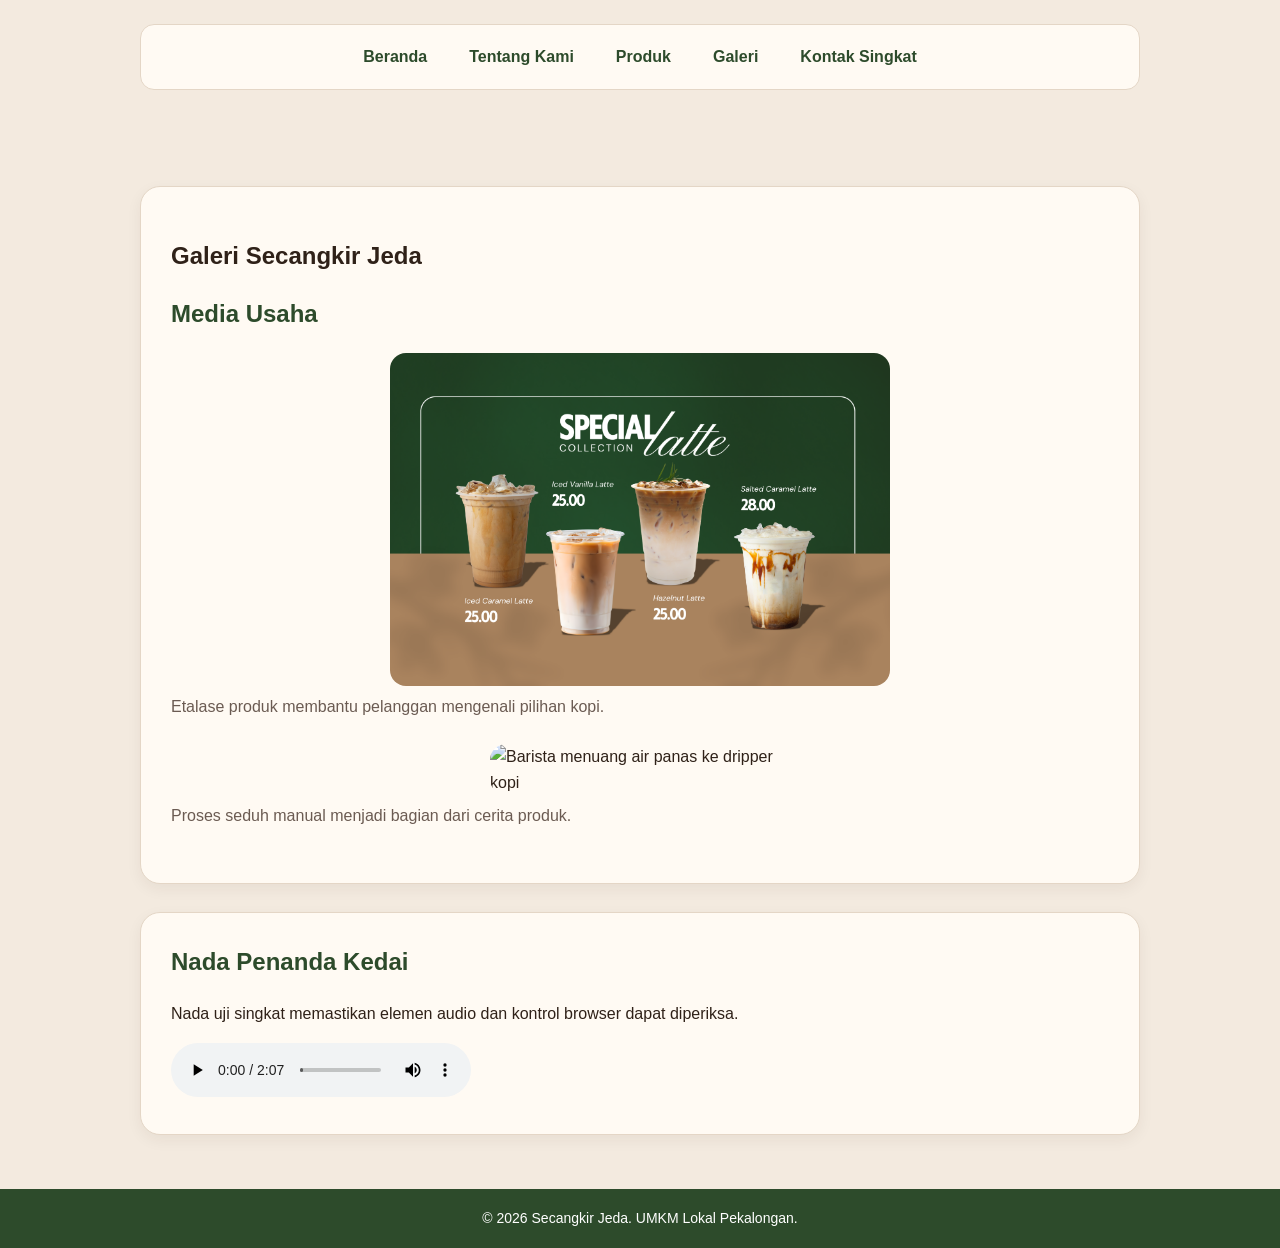
==== galeri.html @ 3f893637 "feat: tambah media dan katalog" ====
<!doctype html>
<html lang="id">
  <head>
    <meta charset="utf-8" />
    <meta name="viewport" content="width=device-width, initial-scale=1" />
    <title>Produk Kopi Nusa - Website UMKM</title>
    <link rel="stylesheet" href="css/style.css" />
  </head>

  <body>
    <a class="skip-link" href="#konten">Lewati ke konten utama</a>
    <header class="site-header">
        <div class="page">
            <nav class="navbar" aria-label="Navigasi utama">
                <a href="index.html">Beranda</a>
                <a href="tentang.html">Tentang Kami</a>
                <a href="produk.html">Produk</a>
                <a href="galeri.html">Galeri</a>
                <a href="index.html#kontak">Kontak Singkat</a>
            </nav>
        </div>
    </header>
    
      <main id="konten" class="page">

      <section class="products-section" aria-labelledby="media-title">
          <h1>Galeri Secangkir Jeda</h1>

          <h2 id="media-title">Media Usaha</h2>

          <figure>
            <img
                  src="assets/images/latte.png"
                  alt="Etalase Secangkir Jeda berisi kemasan kopi lokal"
                  class="latte-image"
            />
              <figcaption>
                  Etalase produk membantu pelanggan mengenali pilihan kopi.
              </figcaption>
          </figure>

          <figure>
            <img
                src="assets/images/proses-seduh.svg"
                alt="Barista menuang air panas ke dripper kopi"
                class="process-image"
            />
              <figcaption>
                  Proses seduh manual menjadi bagian dari cerita produk.
              </figcaption>
          </figure>
      </section>

      <section class="products-section" aria-labelledby="audio-title">
          <h2 id="audio-title">Nada Penanda Kedai</h2>

          <p id="audio-note">
              Nada uji singkat memastikan elemen audio dan kontrol browser dapat diperiksa.
          </p>

          <audio
              controls
              aria-describedby="audio-note"
              src="assets/audio/cafe-music.mp3"
          >
              Browser Anda tidak mendukung pemutar audio.
          </audio>
      </section>

  </main>

    <footer class="site-footer">
        <div class="page">
            <p>&copy; 2026 Secangkir Jeda. UMKM Lokal Pekalongan.</p>
        </div>
    </footer>
    
  </body>
</html>
---- css/style.css ----
body {
    margin: 0;
    color: #2f2118;
    background: #f3eadf;
    font-family: Arial, sans-serif;
    line-height: 1.6;
}

.page {
    max-width: 1000px;
    margin: 0 auto;
    padding: 24px;
}

.skip-link {
    position: absolute;
    top: -50px;
    left: 20px;
    z-index: 10;
    padding: 10px 16px;
    color: white;
    background: #2d4b2b;
    text-decoration: none;
    border-radius: 8px;
}

.skip-link:focus {
    top: 20px;
}

.site-header {
    padding-bottom: 20px;
}

.navbar {
    display: flex;
    justify-content: center;
    gap: 10px;
    padding: 10px;
    background: #fffaf3;
    border: 1px solid #e4d6c6;
    border-radius: 14px;
}

.navbar a {
    padding: 9px 16px;
    color: #2d4b2b;
    font-weight: bold;
    text-decoration: none;
    border-radius: 10px;
}

.navbar a:hover,
.navbar a:focus {
    color: white;
    background: #2d4b2b;
}

a:focus,
button:focus {
    outline: 3px solid #c79562;
    outline-offset: 3px;
}

.hero {
    display: flex;
    align-items: center;
    gap: 40px;
    padding: 50px;
    color: white;
    background: #2d4b2b;
    border-radius: 28px;
    box-shadow: 0 8px 20px rgba(47, 33, 24, 0.12);
}

.hero-content {
    flex: 1;
}

.eyebrow {
    margin: 0 0 8px;
    color: #e7c99e;
    font-size: 13px;
    font-weight: bold;
    letter-spacing: 0.15em;
    text-transform: uppercase;
}

.hero h1 {
    margin: 0 0 12px;
    font-size: 48px;
    line-height: 1.1;
}

.hero-content > p:not(.eyebrow) {
    margin: 0 0 28px;
    font-size: 17px;
}

.hero-image {
    flex: 0 0 330px;
}

.hero-image img {
    display: block;
    width: 100%;
    height: 250px;
    object-fit: cover;
    background: #f6f0e8;
    border-radius: 22px;
}

button {
    padding: 13px 20px;
    color: #2f2118;
    font-weight: bold;
    cursor: pointer;
    background: #dcb183;
    border: none;
    border-radius: 10px;
}

button:hover {
    background: #efd0a8;
}

.products-section,
.contact-section,
.about-section {
    margin-top: 28px;
    padding: 30px;
    background: #fffaf3;
    border: 1px solid #e4d6c6;
    border-radius: 20px;
    box-shadow: 0 5px 15px rgba(47, 33, 24, 0.06);
}

.products-section h2,
.contact-section h2,
.about-section h1,
.about-section h2 {
    margin-top: 0;
    color: #2d4b2b;
}

.product-card {
    display: grid;
    grid-template-columns: 1fr 300px;
    gap: 30px;
    align-items: center;
}

.menu-content {
    grid-column: 1;
}

.menu-image {
    grid-column: 2;
    width: 300px;
    height: 250px;
    object-fit: cover;
    border-radius: 16px;
}

.products {
    margin: 0;
    padding-left: 24px;
}

.products li {
    margin-bottom: 10px;
}

.products li:last-child {
    margin-bottom: 0;
}

.contact-section h3 {
    margin-top: 20px;
    margin-bottom: 6px;
    color: #7a4f2b;
}

.contact-section h3:first-of-type {
    margin-top: 0;
}

.contact-section p {
    margin: 0 0 8px;
}

.contact-section a {
    color: #2d4b2b;
    font-weight: bold;
}

.about-section p {
    max-width: 750px;
}

.about-section ul {
    padding-left: 24px;
}

.site-footer {
    margin-top: 30px;
    color: white;
    background: #2d4b2b;
}

.site-footer .page {
    padding-top: 18px;
    padding-bottom: 18px;
}

.site-footer p {
    margin: 0;
    text-align: center;
    font-size: 14px;
}


@media (max-width: 700px) {
    .page {
        padding: 16px;
    }

    .navbar {
        flex-direction: column;
    }

    .hero {
        flex-direction: column;
        align-items: stretch;
        padding: 30px;
    }

    .hero h1 {
        font-size: 38px;
    }

    .hero-image {
        flex: none;
    }

    .hero-image img {
        height: 220px;
    }

    .product-card {
        grid-template-columns: 1fr;
    }

    .menu-content,
    .menu-image {
        grid-column: 1;
    }

    .menu-image {
        width: 100%;
        max-width: 300px;
        height: 220px;
        margin: 0 auto;
    }
}

img {
    max-width: 100%;
    height: auto;
}

figure {
    margin: 0 0 24px;
}

figcaption {
    margin-top: 8px;
    color: #6b5b52;
}

table {
    width: 100%;
    border-collapse: collapse;
}

caption {
    margin-bottom: 8px;
    font-weight: 700;
    text-align: left;
}

th,
td {
    padding: 10px;
    text-align: left;
    border: 1px solid #dccbbc;
}

.products-section table {
    margin-top: 16px;
}

.products-section th {
    color: #2d4b2b;
    background: #f3eadf;
}

.products-section td,
.products-section th {
    vertical-align: middle;
}

.gallery-section {
    margin-top: 28px;
    padding: 30px;
    background: #fffaf3;
    border: 1px solid #e4d6c6;
    border-radius: 20px;
    box-shadow: 0 5px 15px rgba(47, 33, 24, 0.06);
}

.gallery-section h2 {
    margin-top: 0;
    color: #2d4b2b;
}

.gallery-section figure {
    margin: 20px 0;
}

.gallery-section figcaption {
    color: #6b5b52;
}

.gallery-section audio {
    width: 100%;
    max-width: 500px;
}

.process-image {
    display: block;
    width: 300px;
    max-width: 100%;
    margin: 0 auto;
    border-radius: 16px;
}

.latte-image {
    display: block;
    width: 500px;
    max-width: 100%;
    border-radius: 16px;
    margin: 0 auto;
}
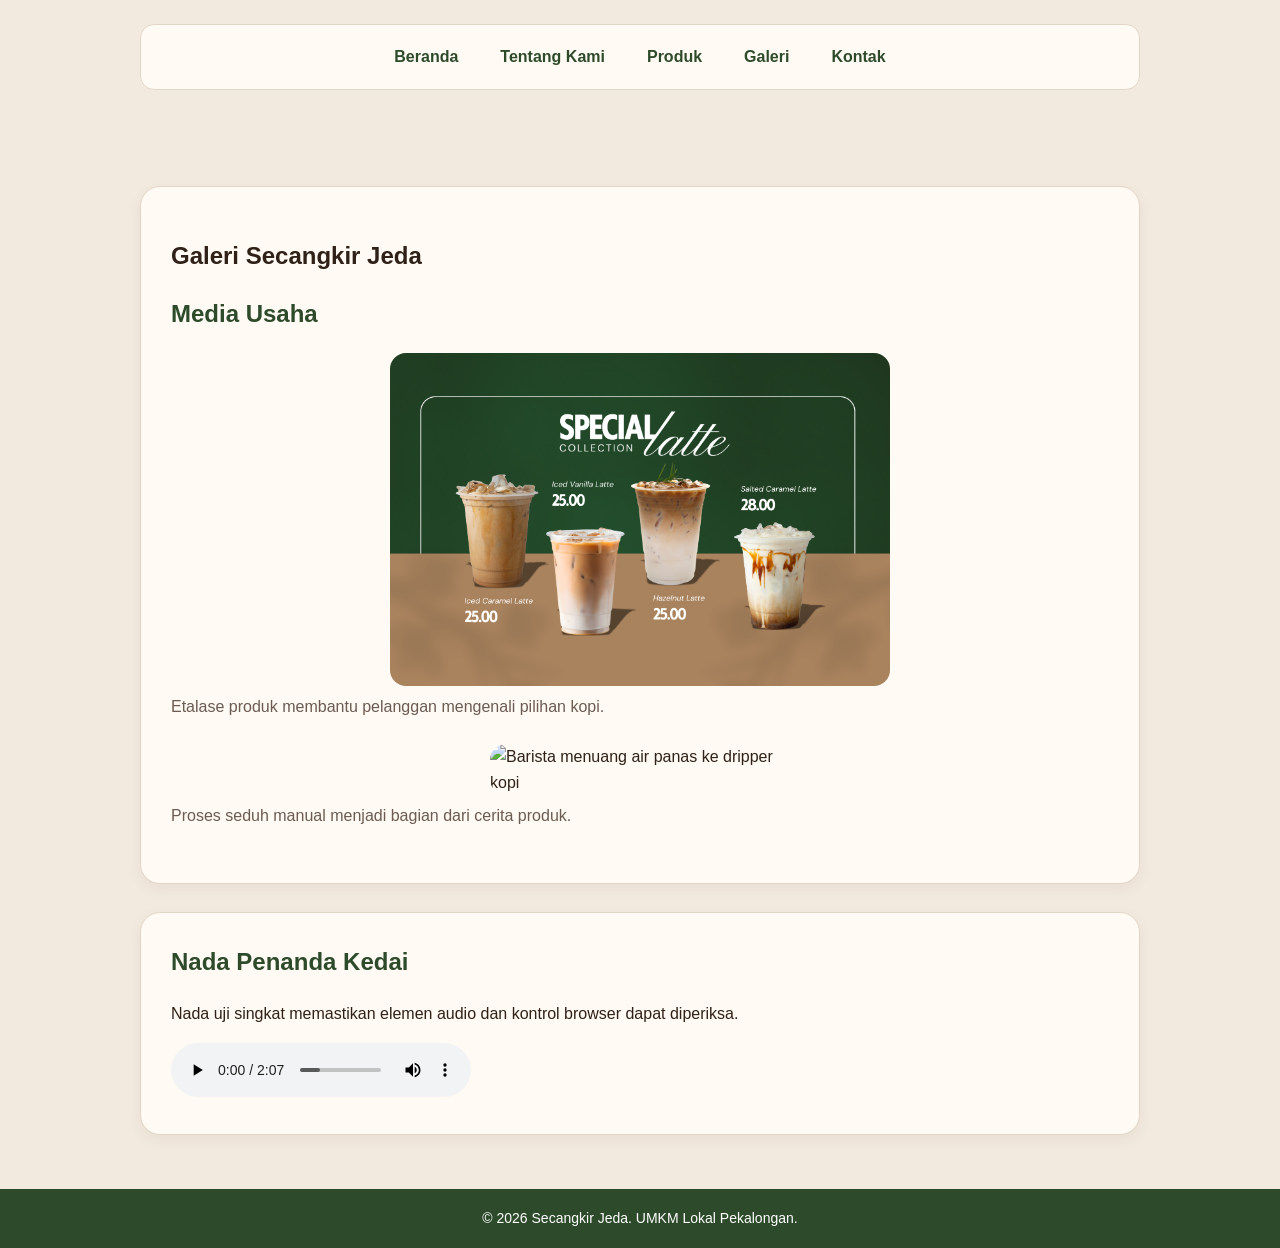
==== commit 837bd8cb: "feat: tambah form kontak aksesibel dan preview" ====
--- a/galeri.html
+++ b/galeri.html
@@ -11,12 +11,12 @@
     <a class="skip-link" href="#konten">Lewati ke konten utama</a>
     <header class="site-header">
         <div class="page">
-            <nav class="navbar" aria-label="Navigasi utama">
+            <nav class="nav" aria-label="Navigasi utama">
                 <a href="index.html">Beranda</a>
                 <a href="tentang.html">Tentang Kami</a>
                 <a href="produk.html">Produk</a>
                 <a href="galeri.html">Galeri</a>
-                <a href="index.html#kontak">Kontak Singkat</a>
+                <a href="kontak.html">Kontak</a>
             </nav>
         </div>
     </header>
--- a/css/style.css
+++ b/css/style.css
@@ -32,7 +32,7 @@
     padding-bottom: 20px;
 }
 
-.navbar {
+.nav {
     display: flex;
     justify-content: center;
     gap: 10px;
@@ -42,7 +42,7 @@
     border-radius: 14px;
 }
 
-.navbar a {
+.nav a {
     padding: 9px 16px;
     color: #2d4b2b;
     font-weight: bold;
@@ -50,16 +50,10 @@
     border-radius: 10px;
 }
 
-.navbar a:hover,
-.navbar a:focus {
+.nav a:hover,
+.nav a:focus {
     color: white;
     background: #2d4b2b;
-}
-
-a:focus,
-button:focus {
-    outline: 3px solid #c79562;
-    outline-offset: 3px;
 }
 
 .hero {
@@ -351,4 +345,9 @@
     max-width: 100%;
     border-radius: 16px;
     margin: 0 auto;
-}+}
+
+.field { margin-bottom: 16px; }
+.field label { display: block; margin-bottom: 6px; }
+fieldset { margin: 0 0 16px; }
+#preview-form { padding: 16px; white-space: pre-wrap; background: white; border: 1px solid #dccbbc; }
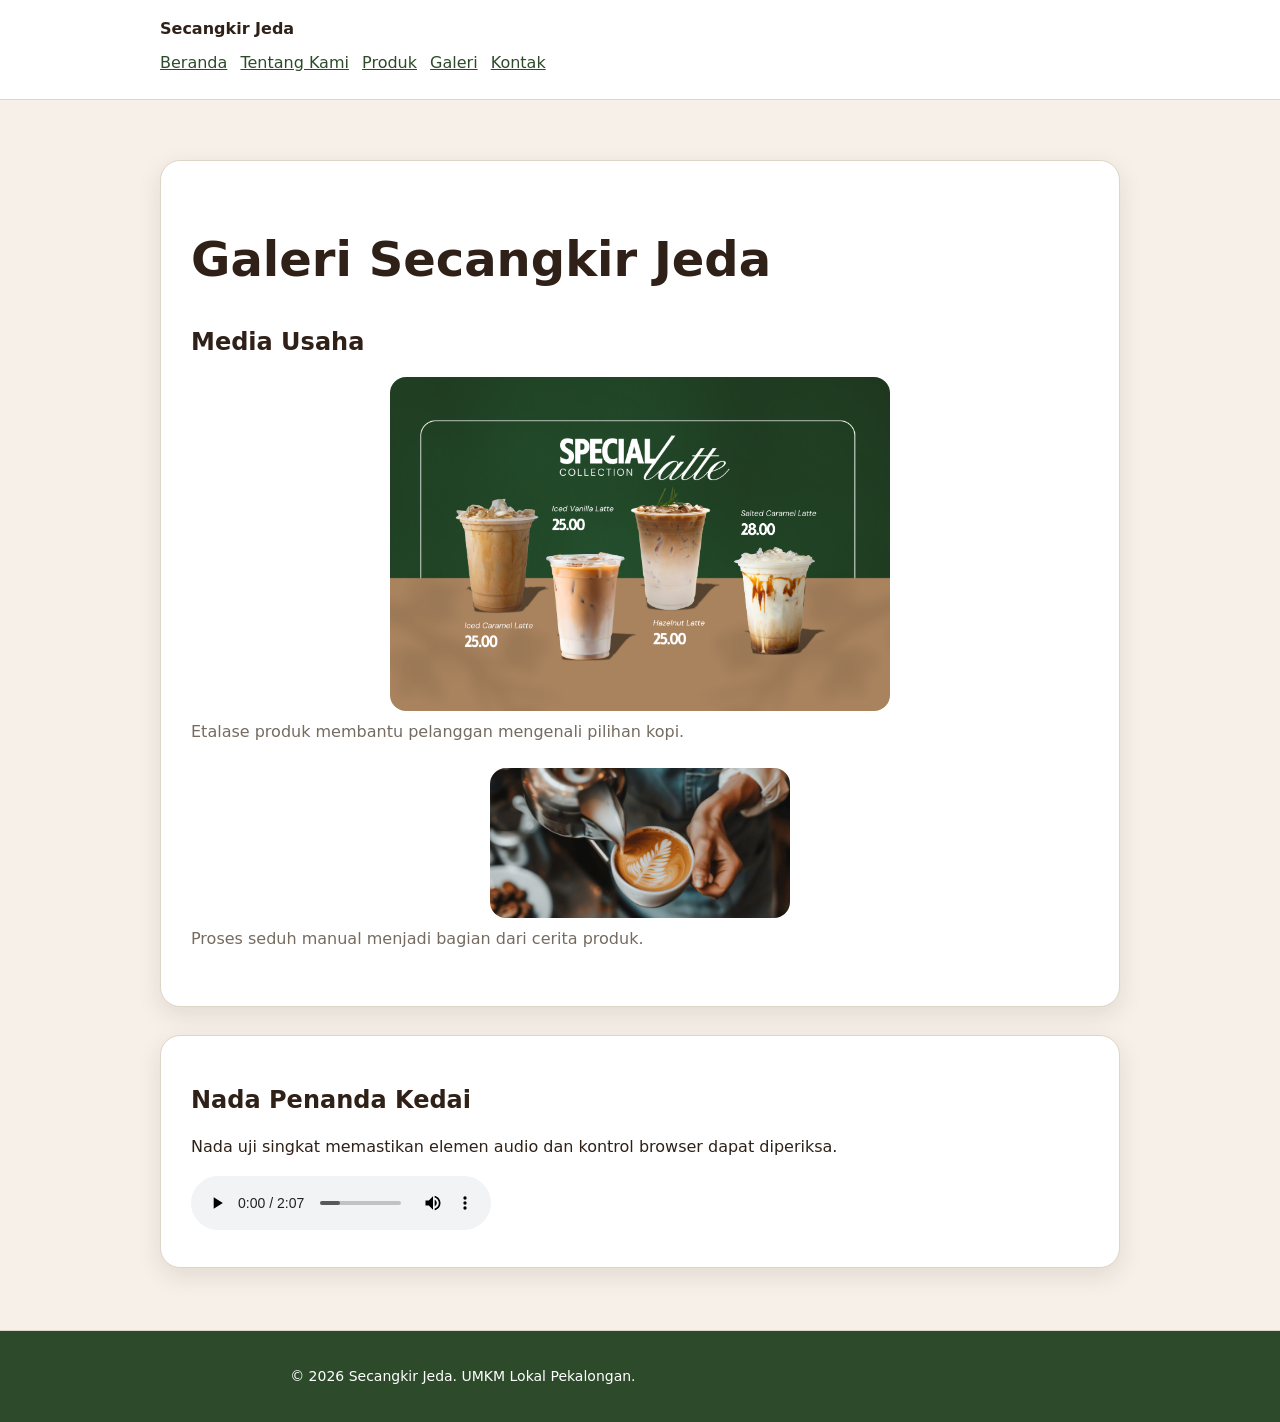
==== commit 94110be3: "feat: bangun fondasi css dan design token" ====
--- a/galeri.html
+++ b/galeri.html
@@ -10,15 +10,16 @@
   <body>
     <a class="skip-link" href="#konten">Lewati ke konten utama</a>
     <header class="site-header">
-        <div class="page">
-            <nav class="nav" aria-label="Navigasi utama">
-                <a href="index.html">Beranda</a>
-                <a href="tentang.html">Tentang Kami</a>
-                <a href="produk.html">Produk</a>
-                <a href="galeri.html">Galeri</a>
-                <a href="kontak.html">Kontak</a>
-            </nav>
-        </div>
+       <nav class="nav" aria-label="Navigasi utama">
+            <a class="brand" href="index.html">Secangkir Jeda</a>
+            <ul>
+                <li><a href="index.html">Beranda</a></li>
+                <li><a href="tentang.html">Tentang Kami</a></li>
+                <li><a href="produk.html">Produk</a></li>
+                <li><a href="galeri.html">Galeri</a></li>
+                <li><a href="kontak.html">Kontak</a></li>
+            </ul>
+        </nav>
     </header>
     
       <main id="konten" class="page">
@@ -28,7 +29,7 @@
 
           <h2 id="media-title">Media Usaha</h2>
 
-          <figure>
+          <figure class="media-card">
             <img
                   src="assets/images/latte.png"
                   alt="Etalase Secangkir Jeda berisi kemasan kopi lokal"
@@ -39,9 +40,9 @@
               </figcaption>
           </figure>
 
-          <figure>
+          <figure class="media-card">
             <img
-                src="assets/images/proses-seduh.svg"
+                src="assets/images/seduh.jpeg"
                 alt="Barista menuang air panas ke dripper kopi"
                 class="process-image"
             />
--- a/css/style.css
+++ b/css/style.css
@@ -1,74 +1,69 @@
+:root {
+  --color-primary: #2d4b2b;
+  --color-primary-strong: #203820;
+  --color-text: #2f2118;
+  --color-muted: #756b60;
+  --color-surface: #ffffff;
+  --color-surface-soft: #f6f0e8;
+  --color-border: #ded5c9;
+  --color-focus: #dcb183;
+  --space-1: 0.5rem;
+  --space-2: 0.5rem;
+  --space-3: 1rem;
+  --space-4: 0.5rem;
+  --space-5: 2rem;
+  --radius-sm: 0.5rem;
+  --radius-md: 0.875rem;
+  --shadow-card: 0 0.5rem 1.5rem rgb(47 33 24 / 0.1);
+}
+
+*,
+*::before,
+*::after {
+  box-sizing: border-box;
+}
+
+html { color-scheme: light; }
+
 body {
-    margin: 0;
-    color: #2f2118;
-    background: #f3eadf;
-    font-family: Arial, sans-serif;
-    line-height: 1.6;
-}
-
-.page {
-    max-width: 1000px;
-    margin: 0 auto;
-    padding: 24px;
-}
+  margin: 0;
+  color: var(--color-text);
+  background: var(--color-surface-soft);
+  font-family: system-ui, -apple-system, BlinkMacSystemFont, "Segoe UI", sans-serif;
+  font-size: 1rem;
+  line-height: 1.6;
+}
+
+img { max-width: 100%; height: auto; }
+a { color: var(--color-primary); }
+a:hover { color: var(--color-primary-strong); }
+:focus-visible { outline: 3px solid var(--color-focus); outline-offset: 3px; }
+
 
 .skip-link {
-    position: absolute;
-    top: -50px;
-    left: 20px;
-    z-index: 10;
-    padding: 10px 16px;
-    color: white;
-    background: #2d4b2b;
-    text-decoration: none;
-    border-radius: 8px;
-}
-
-.skip-link:focus {
-    top: 20px;
-}
-
-.site-header {
-    padding-bottom: 20px;
-}
-
-.nav {
-    display: flex;
-    justify-content: center;
-    gap: 10px;
-    padding: 10px;
-    background: #fffaf3;
-    border: 1px solid #e4d6c6;
-    border-radius: 14px;
-}
-
-.nav a {
-    padding: 9px 16px;
-    color: #2d4b2b;
-    font-weight: bold;
-    text-decoration: none;
-    border-radius: 10px;
-}
-
-.nav a:hover,
-.nav a:focus {
-    color: white;
-    background: #2d4b2b;
-}
+  position: absolute;
+  top: -5rem;
+  left: var(--space-3);
+  padding: var(--space-2) var(--space-3);
+  color: var(--color-surface);
+  background: var(--color-text);
+}
+.skip-link:focus { top: var(--space-3); }
+
 
 .hero {
-    display: flex;
-    align-items: center;
-    gap: 40px;
     padding: 50px;
     color: white;
-    background: #2d4b2b;
+    background: var(--color-primary);
     border-radius: 28px;
-    box-shadow: 0 8px 20px rgba(47, 33, 24, 0.12);
+    box-shadow: var(--shadow-card);
 }
 
 .hero-content {
-    flex: 1;
+    display: inline-block;
+    width: 55%;
+    margin-right: 20px;
+    font-size: 1rem;
 }
 
 .eyebrow {
@@ -92,7 +87,8 @@
 }
 
 .hero-image {
-    flex: 0 0 330px;
+    display: inline-block;
+    width: 330px;
 }
 
 .hero-image img {
@@ -118,61 +114,163 @@
     background: #efd0a8;
 }
 
+.site-header,
+.site-footer {
+  padding: var(--space-3) var(--space-4);
+  background: var(--color-surface);
+  border-bottom: 1px solid var(--color-border);
+}
+.site-footer {
+  margin-top: var(--space-5);
+  color: var(--color-muted);
+  text-align: center;
+  border-top: 1px solid var(--color-border);
+  border-bottom: 0;
+}
+.nav,
+.page { width: min(100% - 2rem, 60rem); margin-inline: auto; }
+.brand {
+  display: inline-block;
+  margin-bottom: var(--space-2);
+  color: var(--color-text);
+  font-weight: 800;
+  text-decoration: none;
+}
+.nav ul { padding: 0; margin: 0; list-style: none; }
+.nav li { display: inline-block; margin: 0 var(--space-2) var(--space-1) 0; }
+.nav a[aria-current="page"] {
+  padding: var(--space-1) var(--space-2);
+  color: var(--color-primary-strong);
+  font-weight: 700;
+  text-decoration: none;
+  background: var(--color-focus);
+  border-radius: var(--radius-sm);
+}
+.page { padding-block: var(--space-5); }
+
+button:focus-visible { outline: 3px solid #dcb183; outline-offset: 3px; }
+
+.hero {
+  padding: var(--space-5);
+  color: var(--color-surface);
+  background: var(--color-primary);
+  border-radius: var(--radius-md);
+}
+
+h1,
+h2,
+h3 { line-height: 1.2; text-wrap: balance; }
+h1 { font-size: clamp(2rem, 6vw, 3rem); }
+p,
+li { max-width: 68ch; }
+.eyebrow { color: var(--color-primary); font-weight: 800; letter-spacing: 0.08em; text-transform: uppercase; }
+.hero .eyebrow { color: var(--color-focus)}
+.price { color: var(--color-primary-strong); font-weight: 800; }
+
+.button,
+button {
+  display: inline-block;
+  padding: var(--space-2) var(--space-3);
+  color: var(--color-surface);
+  font: inherit;
+  font-weight: 700;
+  text-decoration: none;
+  cursor: pointer;
+  background: var(--color-primary);
+  border: 0;
+  border-radius: var(--radius-sm);
+}
+
+.button:hover,
+button:hover { color: var(--color-surface); background: var(--color-primary-strong); }
+.hero button { color: var(--color-text); background: var(--color-focus); }
+.hero button:hover { color: var(--color-text); background: #fde68a; }
+
+.product-card,
+table,
+form {
+  margin-block: var(--space-3);
+  padding: var(--space-3);
+  background: var(--color-surface);
+  border: 1px solid var(--color-border);
+  border-radius: var(--radius-md);
+  box-shadow: var(--shadow-card);
+}
+
+.media-card {
+  padding: 0;
+  background: transparent;
+  border: none;
+  box-shadow: none;
+}
+
+figure { margin-inline: 0; }
+figcaption,
+caption { color: var(--color-muted); }
+table { width: 100%; border-collapse: collapse; border-radius: 0; }
+caption { margin-bottom: var(--space-2); font-weight: 700; text-align: left; }
+th,
+td { padding: var(--space-2); text-align: left; border: 1px solid var(--color-border); }
+th { background: var(--color-surface-soft); }
+
+.field { margin-bottom: var(--space-3); }
+.field label,
+legend { display: block; margin-bottom: var(--space-1); font-weight: 700; }
+.field input,
+.field select,
+.field textarea {
+  width: 100%;
+  padding: var(--space-2);
+  color: inherit;
+  font: inherit;
+  background: var(--color-surface);
+  border: 1px solid var(--color-border);
+  border-radius: var(--radius-sm);
+}
+input[type="radio"],
+input[type="checkbox"] { width: auto; }
+fieldset {
+  margin: 0 0 var(--space-3);
+  padding: var(--space-3);
+  border: 1px solid var(--color-border);
+  border-radius: var(--radius-sm);
+}
+audio { max-width: 100%; }
+#preview-form {
+  padding: var(--space-3);
+  white-space: pre-wrap;
+  background: var(--color-surface);
+  border: 1px solid var(--color-border);
+  border-radius: var(--radius-sm);
+}
+.product-card img {
+    width: 200px;
+    height: 200px;
+    object-fit: cover;
+    border-radius: 10px;
+}
+
+
+
+.products {
+    margin: 0;
+    padding-left: 24px;
+}
+
 .products-section,
 .contact-section,
 .about-section {
     margin-top: 28px;
     padding: 30px;
-    background: #fffaf3;
-    border: 1px solid #e4d6c6;
+    background: var(--color-surface);
+    border: 1px solid  var(--color-border);
     border-radius: 20px;
-    box-shadow: 0 5px 15px rgba(47, 33, 24, 0.06);
-}
-
-.products-section h2,
-.contact-section h2,
-.about-section h1,
-.about-section h2 {
-    margin-top: 0;
-    color: #2d4b2b;
-}
-
-.product-card {
-    display: grid;
-    grid-template-columns: 1fr 300px;
-    gap: 30px;
-    align-items: center;
-}
-
-.menu-content {
-    grid-column: 1;
-}
-
-.menu-image {
-    grid-column: 2;
-    width: 300px;
-    height: 250px;
-    object-fit: cover;
-    border-radius: 16px;
-}
-
-.products {
-    margin: 0;
-    padding-left: 24px;
-}
-
-.products li {
-    margin-bottom: 10px;
-}
-
-.products li:last-child {
-    margin-bottom: 0;
-}
-
+    box-shadow: var(--shadow-card);
+}
 .contact-section h3 {
     margin-top: 20px;
     margin-bottom: 6px;
-    color: #7a4f2b;
+    color: var(--color-primary);
 }
 
 .contact-section h3:first-of-type {
@@ -184,7 +282,7 @@
 }
 
 .contact-section a {
-    color: #2d4b2b;
+    color:  var(--color-primary);
     font-weight: bold;
 }
 
@@ -198,8 +296,8 @@
 
 .site-footer {
     margin-top: 30px;
-    color: white;
-    background: #2d4b2b;
+    color: var(--color-surface);
+    background: var(--color-primary);
 }
 
 .site-footer .page {
@@ -213,51 +311,6 @@
     font-size: 14px;
 }
 
-
-@media (max-width: 700px) {
-    .page {
-        padding: 16px;
-    }
-
-    .navbar {
-        flex-direction: column;
-    }
-
-    .hero {
-        flex-direction: column;
-        align-items: stretch;
-        padding: 30px;
-    }
-
-    .hero h1 {
-        font-size: 38px;
-    }
-
-    .hero-image {
-        flex: none;
-    }
-
-    .hero-image img {
-        height: 220px;
-    }
-
-    .product-card {
-        grid-template-columns: 1fr;
-    }
-
-    .menu-content,
-    .menu-image {
-        grid-column: 1;
-    }
-
-    .menu-image {
-        width: 100%;
-        max-width: 300px;
-        height: 220px;
-        margin: 0 auto;
-    }
-}
-
 img {
     max-width: 100%;
     height: auto;
@@ -269,7 +322,7 @@
 
 figcaption {
     margin-top: 8px;
-    color: #6b5b52;
+    color: var(--color-muted);
 }
 
 table {
@@ -287,7 +340,7 @@
 td {
     padding: 10px;
     text-align: left;
-    border: 1px solid #dccbbc;
+    border: 1px solid var(--color-border);
 }
 
 .products-section table {
@@ -295,8 +348,8 @@
 }
 
 .products-section th {
-    color: #2d4b2b;
-    background: #f3eadf;
+    color: var(--color-primary);
+    background: var(--color-surface-soft);
 }
 
 .products-section td,
@@ -307,15 +360,15 @@
 .gallery-section {
     margin-top: 28px;
     padding: 30px;
-    background: #fffaf3;
-    border: 1px solid #e4d6c6;
+    background: var(--color-surface);
+    border: 1px solid var(--color-border);
     border-radius: 20px;
-    box-shadow: 0 5px 15px rgba(47, 33, 24, 0.06);
+    box-shadow: var(--shadow-card);
 }
 
 .gallery-section h2 {
     margin-top: 0;
-    color: #2d4b2b;
+    color: var(--color-primary);
 }
 
 .gallery-section figure {
@@ -323,7 +376,7 @@
 }
 
 .gallery-section figcaption {
-    color: #6b5b52;
+    color: var(--color-muted);
 }
 
 .gallery-section audio {
@@ -345,9 +398,4 @@
     max-width: 100%;
     border-radius: 16px;
     margin: 0 auto;
-}
-
-.field { margin-bottom: 16px; }
-.field label { display: block; margin-bottom: 6px; }
-fieldset { margin: 0 0 16px; }
-#preview-form { padding: 16px; white-space: pre-wrap; background: white; border: 1px solid #dccbbc; }+}
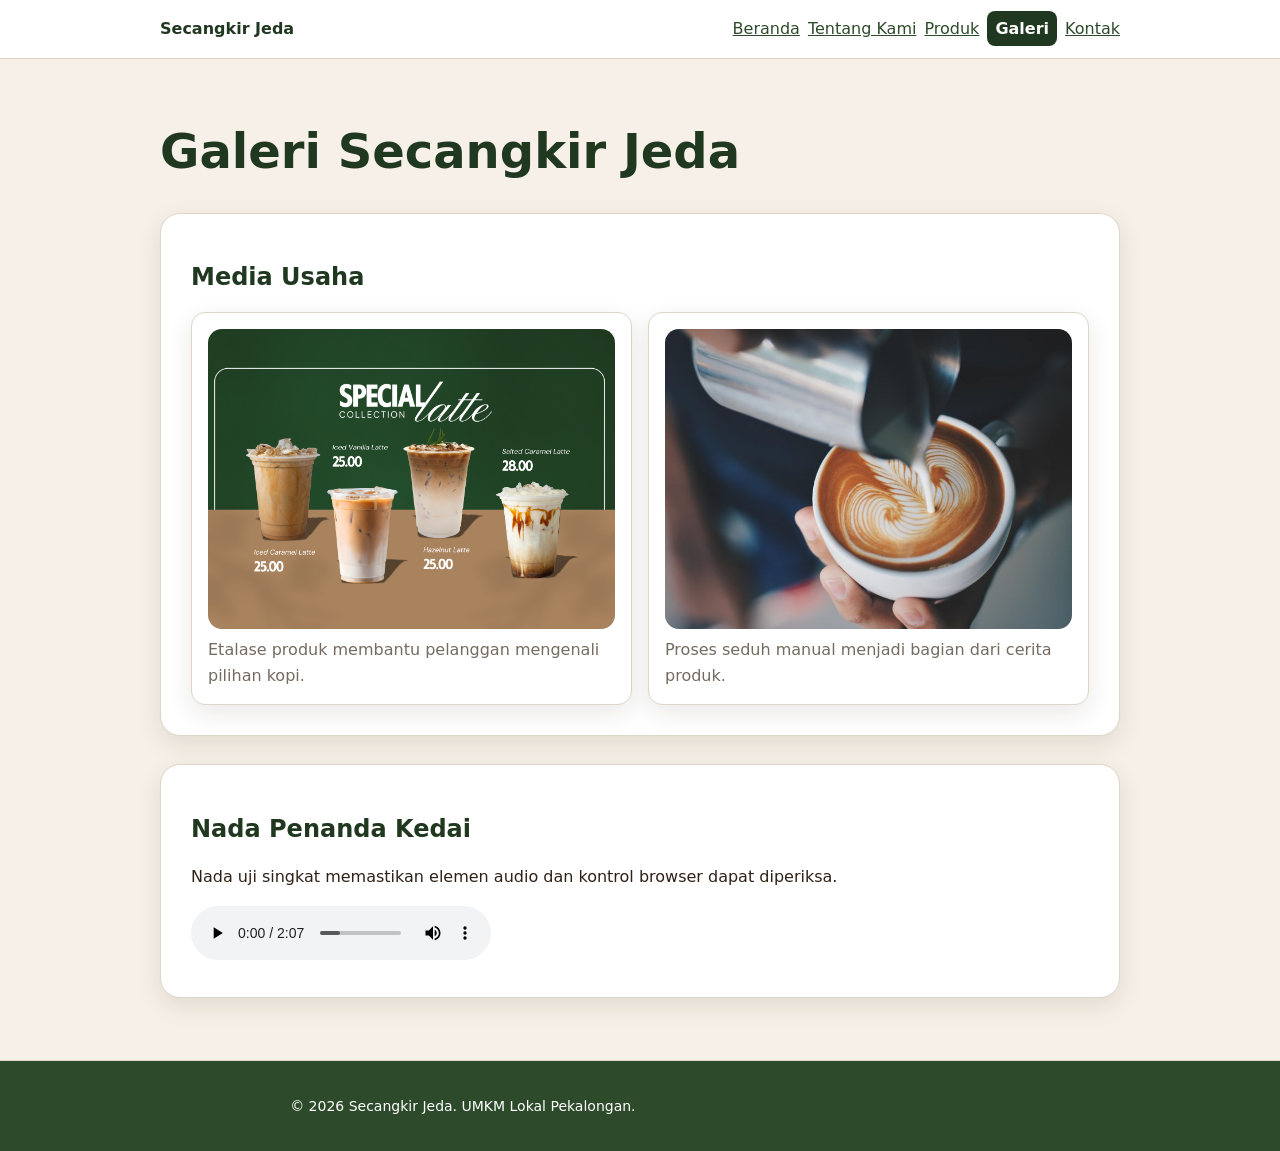
==== commit 87857c29: "feat: bangun layout flexbox dan grid" ====
--- a/galeri.html
+++ b/galeri.html
@@ -16,41 +16,40 @@
                 <li><a href="index.html">Beranda</a></li>
                 <li><a href="tentang.html">Tentang Kami</a></li>
                 <li><a href="produk.html">Produk</a></li>
-                <li><a href="galeri.html">Galeri</a></li>
+                <li><a aria-current="page" href="galeri.html">Galeri</a></li>
                 <li><a href="kontak.html">Kontak</a></li>
             </ul>
         </nav>
     </header>
     
       <main id="konten" class="page">
+        <h1>Galeri Secangkir Jeda</h1>
+        <section class="products-section" aria-labelledby="media-title">
+            <h2 id="media-title">Media Usaha</h2>
+            <div class="gallery-grid">
+                <figure class="media-card">
+                    <img
+                        src="assets/images/latte.png"
+                        alt="Etalase Secangkir Jeda berisi kemasan kopi lokal"
+                        class="latte-image"
+                    />
+                    <figcaption>
+                        Etalase produk membantu pelanggan mengenali pilihan kopi.
+                    </figcaption>
+                </figure>
 
-      <section class="products-section" aria-labelledby="media-title">
-          <h1>Galeri Secangkir Jeda</h1>
-
-          <h2 id="media-title">Media Usaha</h2>
-
-          <figure class="media-card">
-            <img
-                  src="assets/images/latte.png"
-                  alt="Etalase Secangkir Jeda berisi kemasan kopi lokal"
-                  class="latte-image"
-            />
-              <figcaption>
-                  Etalase produk membantu pelanggan mengenali pilihan kopi.
-              </figcaption>
-          </figure>
-
-          <figure class="media-card">
-            <img
-                src="assets/images/seduh.jpeg"
-                alt="Barista menuang air panas ke dripper kopi"
-                class="process-image"
-            />
-              <figcaption>
-                  Proses seduh manual menjadi bagian dari cerita produk.
-              </figcaption>
-          </figure>
-      </section>
+                <figure class="media-card">
+                    <img
+                        src="assets/images/proses_seduh.jpeg"
+                        alt="Barista menuang air panas ke dripper kopi"
+                        class="process-image"
+                    />
+                    <figcaption>
+                        Proses seduh manual menjadi bagian dari cerita produk.
+                    </figcaption>
+                </figure>
+            </div>
+        </section>
 
       <section class="products-section" aria-labelledby="audio-title">
           <h2 id="audio-title">Nada Penanda Kedai</h2>
--- a/css/style.css
+++ b/css/style.css
@@ -39,7 +39,6 @@
 a:hover { color: var(--color-primary-strong); }
 :focus-visible { outline: 3px solid var(--color-focus); outline-offset: 3px; }
 
-
 .skip-link {
   position: absolute;
   top: -5rem;
@@ -50,7 +49,6 @@
 }
 .skip-link:focus { top: var(--space-3); }
 
-
 .hero {
     padding: 50px;
     color: white;
@@ -61,7 +59,7 @@
 
 .hero-content {
     display: inline-block;
-    width: 55%;
+    width: 75%;
     margin-right: 20px;
     font-size: 1rem;
 }
@@ -79,6 +77,7 @@
     margin: 0 0 12px;
     font-size: 48px;
     line-height: 1.1;
+    color: white;
 }
 
 .hero-content > p:not(.eyebrow) {
@@ -132,7 +131,7 @@
 .brand {
   display: inline-block;
   margin-bottom: var(--space-2);
-  color: var(--color-text);
+  color: var(--color-primary-strong);
   font-weight: 800;
   text-decoration: none;
 }
@@ -140,10 +139,10 @@
 .nav li { display: inline-block; margin: 0 var(--space-2) var(--space-1) 0; }
 .nav a[aria-current="page"] {
   padding: var(--space-1) var(--space-2);
-  color: var(--color-primary-strong);
+  color: white;
   font-weight: 700;
   text-decoration: none;
-  background: var(--color-focus);
+  background: var(--color-primary-strong);
   border-radius: var(--radius-sm);
 }
 .page { padding-block: var(--space-5); }
@@ -159,7 +158,7 @@
 
 h1,
 h2,
-h3 { line-height: 1.2; text-wrap: balance; }
+h3 { line-height: 1.2; text-wrap: balance; color: var(--color-primary-strong); }
 h1 { font-size: clamp(2rem, 6vw, 3rem); }
 p,
 li { max-width: 68ch; }
@@ -243,18 +242,17 @@
   border: 1px solid var(--color-border);
   border-radius: var(--radius-sm);
 }
+
 .product-card img {
-    width: 200px;
-    height: 200px;
+    width: 300px;
+    height: 300px;
     object-fit: cover;
     border-radius: 10px;
 }
 
-
-
 .products {
     margin: 0;
-    padding-left: 24px;
+    padding: 0;
 }
 
 .products-section,
@@ -283,7 +281,6 @@
 
 .contact-section a {
     color:  var(--color-primary);
-    font-weight: bold;
 }
 
 .about-section p {
@@ -398,4 +395,100 @@
     max-width: 100%;
     border-radius: 16px;
     margin: 0 auto;
+}
+
+.nav {
+  display: flex;
+  gap: var(--space-3);
+  align-items: center;
+  justify-content: space-between;
+}
+.brand { margin-bottom: 0; }
+.nav ul { display: flex; gap: var(--space-2); flex-wrap: wrap; }
+.nav li { margin: 0; }
+
+.product-card { 
+    position: relative;
+    display: flex;
+    flex-direction: column;
+}
+.product-badge {
+    position: absolute;
+    top: -0.75rem;
+    left: var(--space-3);
+    align-self: flex-start;
+    padding: 0.25rem var(--space-3);
+    color: var(--color-surface);
+    font-size: 0.875rem;
+    font-weight: 800;
+    background: var(--color-primary);
+    border-radius: var(--radius-sm);
+}
+.card-actions {
+    display: flex;
+    gap: var(--space-2);
+    align-items: center;
+    flex-wrap: wrap;
+    margin-top: auto;
+}
+
+.hero {
+    display: grid;
+    grid-template-columns: 1.2fr 0.8fr;
+    gap: var(--space-4);
+    align-items: center;
+    
+}
+.hero-image { width: 100%; border-radius: var(--radius-md); }
+
+.product-grid,
+.gallery-grid {
+    display: grid;
+    grid-template-columns: repeat(3, minmax(0, 1fr));
+    gap: var(--space-3);
+}
+.gallery-grid { grid-template-columns: repeat(2, minmax(0, 1fr)); }
+
+.gallery-grid figure {
+    margin: 0;
+    padding: var(--space-3);
+    background: var(--color-surface);
+    border: 1px solid var(--color-border);
+    border-radius: var(--radius-md);
+    box-shadow: var(--shadow-card);
+}
+
+.gallery-grid img {
+    display: block;
+    width: 100%;
+    height: 300px;
+    object-fit: cover;
+    border-radius: var(--radius-md);
+}
+
+.frappe-card {
+  display: flex;
+  flex-direction: row;
+  align-items: center;
+  gap: var(--space-5);
+}
+
+.frappe-card img {
+  width: 280px;
+  height: auto;
+  border-radius: var(--radius-md);
+  flex-shrink: 0;
+}
+
+.frappe-badge {
+    position: absolute;
+    top: -0.75rem;
+    left: 50%;
+    transform: translateX(-50%);
+    padding: 0.25rem var(--space-3);
+    color: var(--color-surface);
+    font-size: 1rem;
+    font-weight: 800;
+    background: var(--color-primary);
+    border-radius: var(--radius-sm);
 }
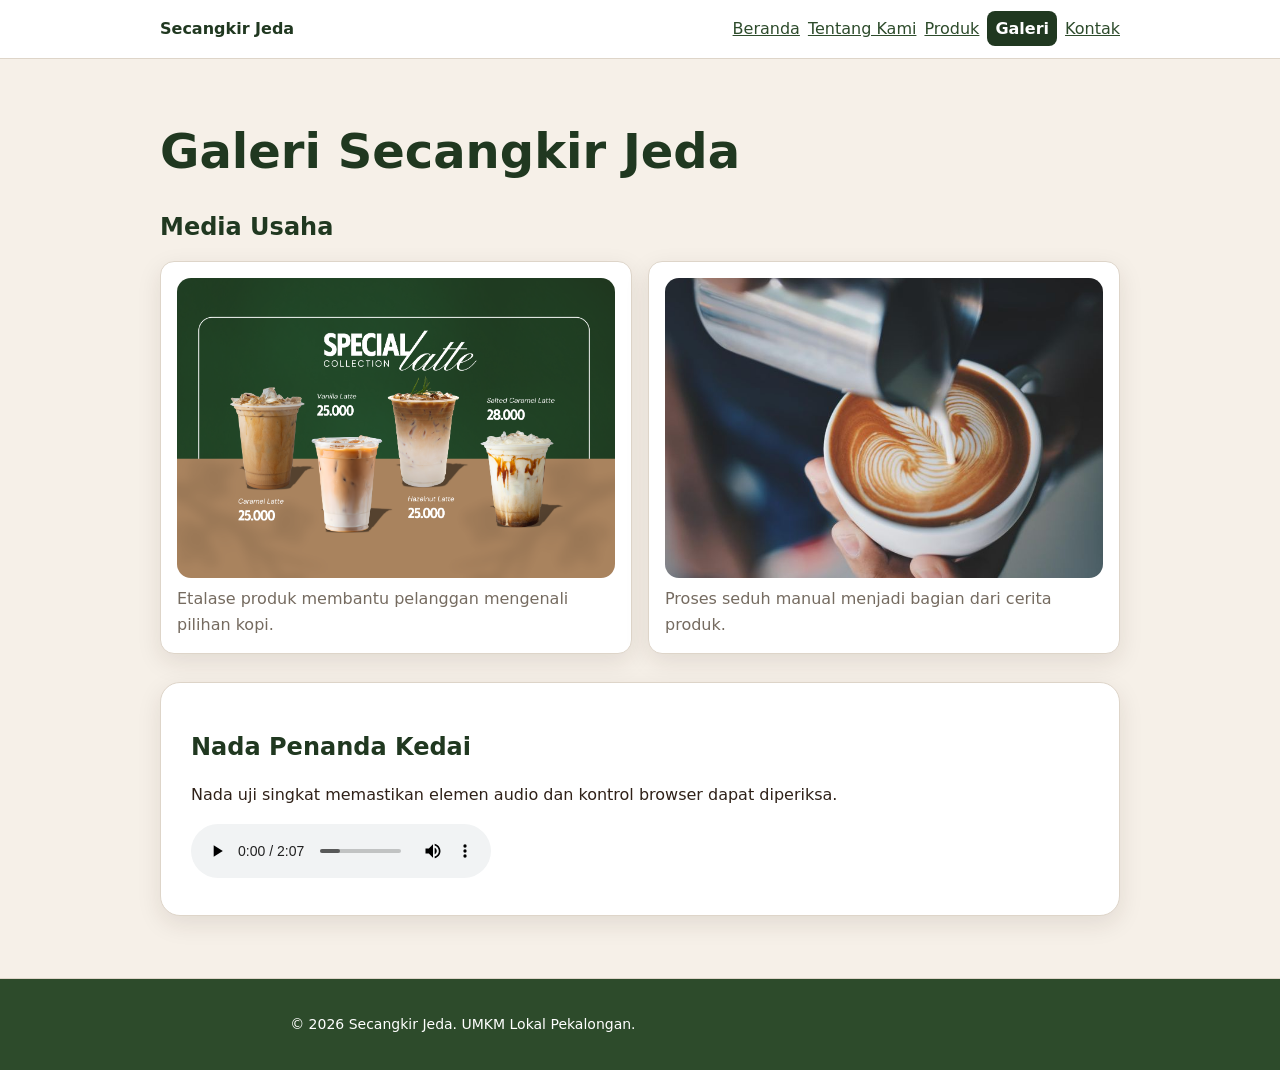
==== commit 2fcc3059: "feat: terapkan responsive mobile-first" ====
--- a/galeri.html
+++ b/galeri.html
@@ -24,7 +24,7 @@
     
       <main id="konten" class="page">
         <h1>Galeri Secangkir Jeda</h1>
-        <section class="products-section" aria-labelledby="media-title">
+        <section aria-labelledby="media-title">
             <h2 id="media-title">Media Usaha</h2>
             <div class="gallery-grid">
                 <figure class="media-card">
@@ -41,6 +41,9 @@
                 <figure class="media-card">
                     <img
                         src="assets/images/proses_seduh.jpeg"
+                        width="640"
+                        height="360"
+                        loading="lazy"
                         alt="Barista menuang air panas ke dripper kopi"
                         class="process-image"
                     />
--- a/css/style.css
+++ b/css/style.css
@@ -75,7 +75,7 @@
 
 .hero h1 {
     margin: 0 0 12px;
-    font-size: 48px;
+    font-size: clamp(2rem, 6vw, 3rem);
     line-height: 1.1;
     color: white;
 }
@@ -399,12 +399,13 @@
 
 .nav {
   display: flex;
+  flex-direction: column;
   gap: var(--space-3);
-  align-items: center;
-  justify-content: space-between;
-}
+  align-items: flex-start;
+}
+
 .brand { margin-bottom: 0; }
-.nav ul { display: flex; gap: var(--space-2); flex-wrap: wrap; }
+.nav ul { display: flex; flex-direction: column; gap: var(--space-2); flex-wrap: wrap; }
 .nav li { margin: 0; }
 
 .product-card { 
@@ -434,7 +435,7 @@
 
 .hero {
     display: grid;
-    grid-template-columns: 1.2fr 0.8fr;
+    grid-template-columns: 1fr;
     gap: var(--space-4);
     align-items: center;
     
@@ -444,10 +445,10 @@
 .product-grid,
 .gallery-grid {
     display: grid;
-    grid-template-columns: repeat(3, minmax(0, 1fr));
+    grid-template-columns: 1fr;
     gap: var(--space-3);
 }
-.gallery-grid { grid-template-columns: repeat(2, minmax(0, 1fr)); }
+.gallery-grid { grid-template-columns: 1fr; }
 
 .gallery-grid figure {
     margin: 0;
@@ -491,4 +492,31 @@
     font-weight: 800;
     background: var(--color-primary);
     border-radius: var(--radius-sm);
+}
+
+.table-scroll { max-width: 100%; overflow-x: auto; }
+.table-scroll:focus-visible { outline: 3px solid var(--color-focus); outline-offset: 3px; }
+.table-scroll table { min-width: 40rem; }
+
+@media (min-width: 42rem) {
+  .nav ul { flex-direction: row; }
+  .gallery-grid { grid-template-columns: repeat(2, minmax(0, 1fr)); }
+}
+
+@media (min-width: 48rem) {
+  .hero { grid-template-columns: 1.2fr 0.8fr; }
+  .product-grid { grid-template-columns: repeat(2, minmax(0, 1fr)); }
+}
+
+@media (min-width: 60rem) {
+  .nav { flex-direction: row; align-items: center; justify-content: space-between; }
+  .product-grid { grid-template-columns: repeat(3, minmax(0, 1fr)); }
+}
+
+@media (max-width: 42rem) {
+    .frappe-card { flex-direction: column; align-items: stretch; padding-top: 2.5rem;
+    }
+
+    .frappe-card img { width: 100%; max-width: 100%; height: auto; flex-shrink: 1;
+    }
 }
